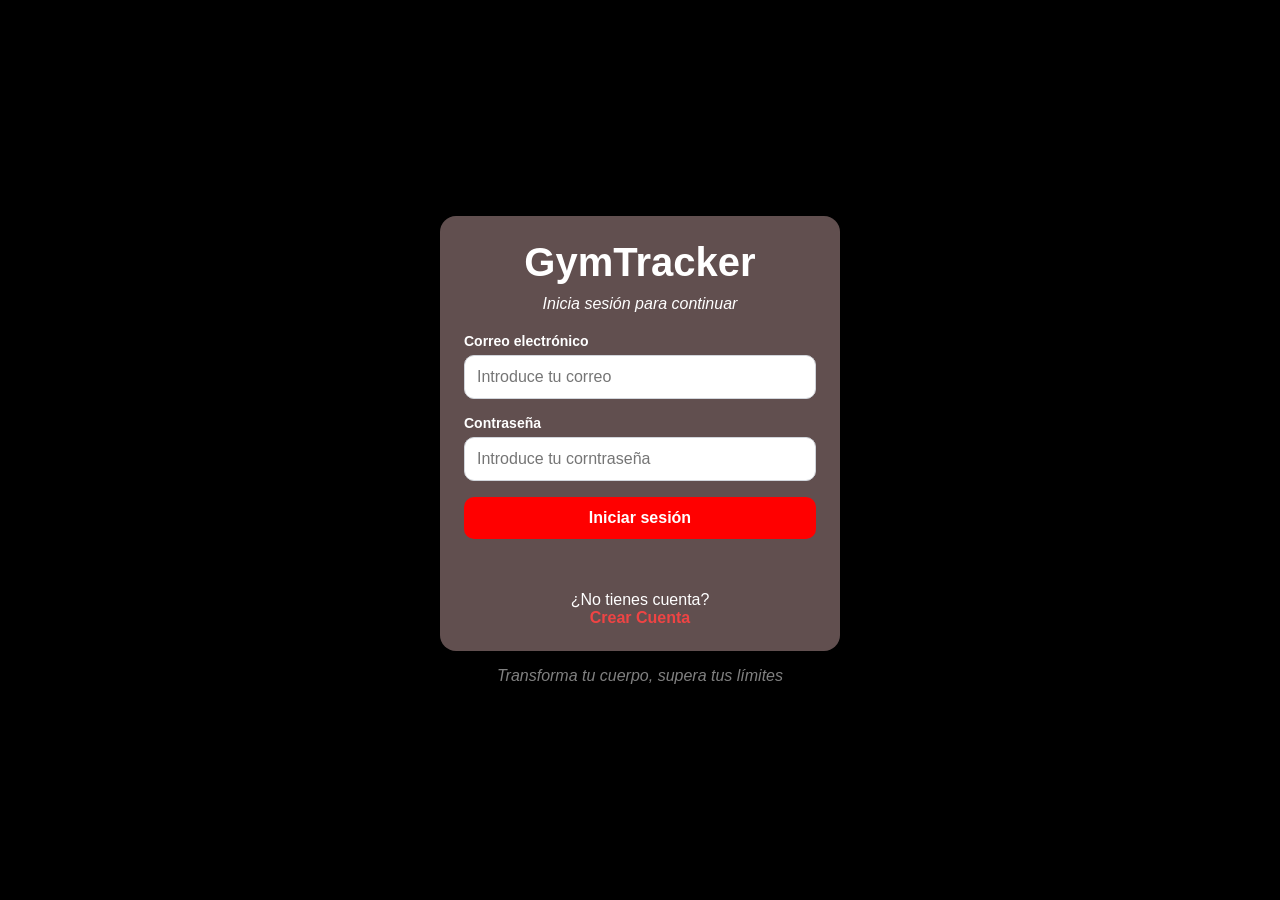
==== gymtracker-frontend/index.html @ f1a450a4 "Backend en carpeta separada" ====
<!DOCTYPE html>
<html lang="en">
<head>
    <meta charset="UTF-8">
    <meta name="viewport" content="width=device-width, initial-scale=1.0">
    <title>GymTracker - Login</title>
    <link rel="stylesheet" href="css/styles.css">
</head>
<body>
    <main class="contenedor-login">
        <section class="tarjeta-login">
            <h1>GymTracker</h1>
            <p class="subtitulo-login">Inicia sesión para continuar</p>

            <form id="formLogin">
                <div class="grupo-formulario">
                    <label for="correo"> Correo electrónico</label>
                    <input type="email" id="correo" placeholder="Introduce tu correo" required> 
                </div>

                <div class="grupo-formulario">
                    <label for="contrasena">Contraseña</label>
                    <input type="password" id="contrasena" placeholder="Introduce tu corntraseña" required>
                </div>

                <button type="submit">Iniciar sesión</button>
            </form>

            <p id="mensajeLogin" class="mensaje-login"></p>

            
            <div class="enlaces-login">
            <p>¿No tienes cuenta?</p>  
            <a class="parrafoCrear" href="register.html">Crear Cuenta</a>
            </div>
            
        </section>

        <p class="mensajeMotivador">Transforma tu cuerpo, supera tus límites</p>
    </main>

    <script type="module" src="js/pages/login.js"></script>

</body>
</html>
---- gymtracker-frontend/css/styles.css ----
/* =========================
   LOGIN - REGISTER
========================= */
*{
    box-sizing: border-box;
    margin: 0;
    padding: 0;
    font-family: Arial, sans-serif;
}

body{
    background-color: black;
    color: white;
}

.contenedor-login{
    min-height: 100vh;
    display: flex;
    flex-direction: column;
    justify-content: center;
    align-items: center;
    padding: 20px;
}

.tarjeta-login{
    width: 100%;
    max-width: 400px;
    background-color: rgb(97, 79, 79);
    border-radius: 16px;
    padding: 24px;
    box-shadow: 0 4px 16px rgb(0, 0, 0, 0.08);

}


.tarjeta-login h1{
    text-align: center;
    margin-bottom: 10px;
    font-size: 40px;
}

.subtitulo-login{
    text-align: center;
    margin-bottom: 20px;
    color: white;
    font-style: italic;
}

.grupo-formulario {
    margin-bottom: 16px;
}

.grupo-formulario label{
    display: block;
    margin-bottom: 6px;
    font-size: 14px;
    font-weight: bold;
}

.grupo-formulario input {
    width: 100%;
    padding: 12px;
    border: 1px solid #d1d5db;
    border-radius: 10px;
    font-size: 1rem;
}

button{
    width: 100%;
    padding: 12px;
    background-color: red;
    font-weight: bold;
    color: white;
    border: none;
    border-radius: 10px;
    font-size: 1rem;
    cursor: pointer;
}

button:hover{
    background-color: rgb(209, 17, 17);
}


.mensaje-login{
    min-height: 20px;
    margin-top: 16px;
    text-align: center;
    font-weight: bold;
}

.enlaces-login {
    margin-top: 16px;
    text-align: center;
}

.enlaces-login a {
    text-decoration: none;
    color: #ef4444;
    font-weight: 600;
    text-decoration: none; 
    transition: color 0.2s ease;
}


.parrafoCrear:hover {
    color: #f87171; 
}

.mensajeMotivador {
    text-align: center;
    margin-top: 16px;
    color: gray;
    font-style: italic;
}


/* =========================
   DASHBOARD
========================= */

.header-principal {
    position: fixed;
    top: 0;
    left: 0;
    width: 100%;
    background-color: black;
    border-bottom: 1px solid rgb(97, 79, 79);
    display: flex;
    justify-content: space-between;
    align-items: center;
    padding: 16px 20px;
    z-index: 1000;
}

.logo-header {
    font-size: 22px;
    font-weight: bold;
    color: white;
}

.boton-salir {
    background-color: red;
    color: white;
    border: none;
    border-radius: 10px;
    padding: 10px 16px;
    font-weight: bold;
    cursor: pointer;
    width: auto;
}

.boton-salir:hover {
    background-color: rgb(209, 17, 17);
}

.contenido-dashboard {
    min-height: 100vh;
    padding: 90px 20px 100px;
    display: flex;
    flex-direction: column;
    gap: 18px;
}

.tarjeta-dashboard {
    width: 100%;
    background-color: rgb(97, 79, 79);
    border-radius: 16px;
    padding: 20px;
    box-shadow: 0 4px 16px rgba(0, 0, 0, 0.08);
}

.tarjeta-dashboard h1,
.tarjeta-dashboard h2 {
    margin-bottom: 10px;
    color: white;
}

.tarjeta-dashboard p {
    color: #d1d5db;
    line-height: 1.4;
}

.tarjeta-accion {
    text-align: center;
}

.boton-principal {
    width: 100%;
    padding: 14px;
    background-color: red;
    color: white;
    border: none;
    border-radius: 12px;
    font-size: 1rem;
    font-weight: bold;
    cursor: pointer;
    margin-top: 12px;
}

.boton-principal:hover {
    background-color: rgb(209, 17, 17);
}

.grid-secciones {
    display: grid;
    grid-template-columns: 1fr 1fr;
    gap: 14px;
    margin-top: 14px;
}

.tarjeta-seccion {
    background-color: black;
    border: 1px solid #444;
    border-radius: 14px;
    padding: 18px 12px;
    text-decoration: none;
    color: white;
    display: flex;
    flex-direction: column;
    align-items: center;
    justify-content: center;
    gap: 10px;
    min-height: 130px;
    transition: transform 0.2s ease, border-color 0.2s ease;
}

.tarjeta-seccion:hover {
    transform: translateY(-2px);
    border-color: red;
}

.icono-seccion {
    width: 42px;
    height: 42px;
    object-fit: contain;
}

.texto-seccion {
    font-weight: bold;
    text-align: center;
    color: white;
    font-size: 0.95rem;
}

.tarjeta-admin {
    border: 1px solid red;
}

.boton-admin {
    display: inline-flex;
    align-items: center;
    gap: 10px;
    margin-top: 10px;
    text-decoration: none;
    background-color: red;
    color: white;
    padding: 12px 16px;
    border-radius: 12px;
    font-weight: bold;
}

.boton-admin:hover {
    background-color: rgb(209, 17, 17);
}

.icono-boton-admin {
    width: 22px;
    height: 22px;
    object-fit: contain;
}

.oculto {
    display: none;
}

/* =========================
   NAVEGACIÓN INFERIOR
========================= */

.icono-nav {
    width: 24px;
    height: 24px;
    object-fit: contain;
}

.icono-nav:hover {
    transform: translateY(-2px);
}

.nav-inferior {
    position: fixed;
    bottom: 0;
    left: 0;
    width: 100%;
    background-color: black;
    border-top: 1px solid rgb(97, 79, 79);
    display: flex;
    justify-content: space-around; 
    align-items: center;
    padding: 10px 0;
    z-index: 1000;
}

.item-nav {
    flex: 1;
    text-decoration: none;
    color: #d1d5db;
    display: flex;
    flex-direction: column;
    align-items: center;
    justify-content: center;
    font-size: 0.85rem;
    gap: 4px;
    position: relative;

}

.item-nav span {
    font-size: 0.75rem;
    
}

.item-nav.activo {
    color: red;
    font-weight: bold;
}

.item-nav:not(:last-child)::after {
    content: "";
    position: absolute;
    right: 0;
    top: 20%;
    width: 1px;
    height: 60%;
    background-color: rgb(97, 79, 79);
}
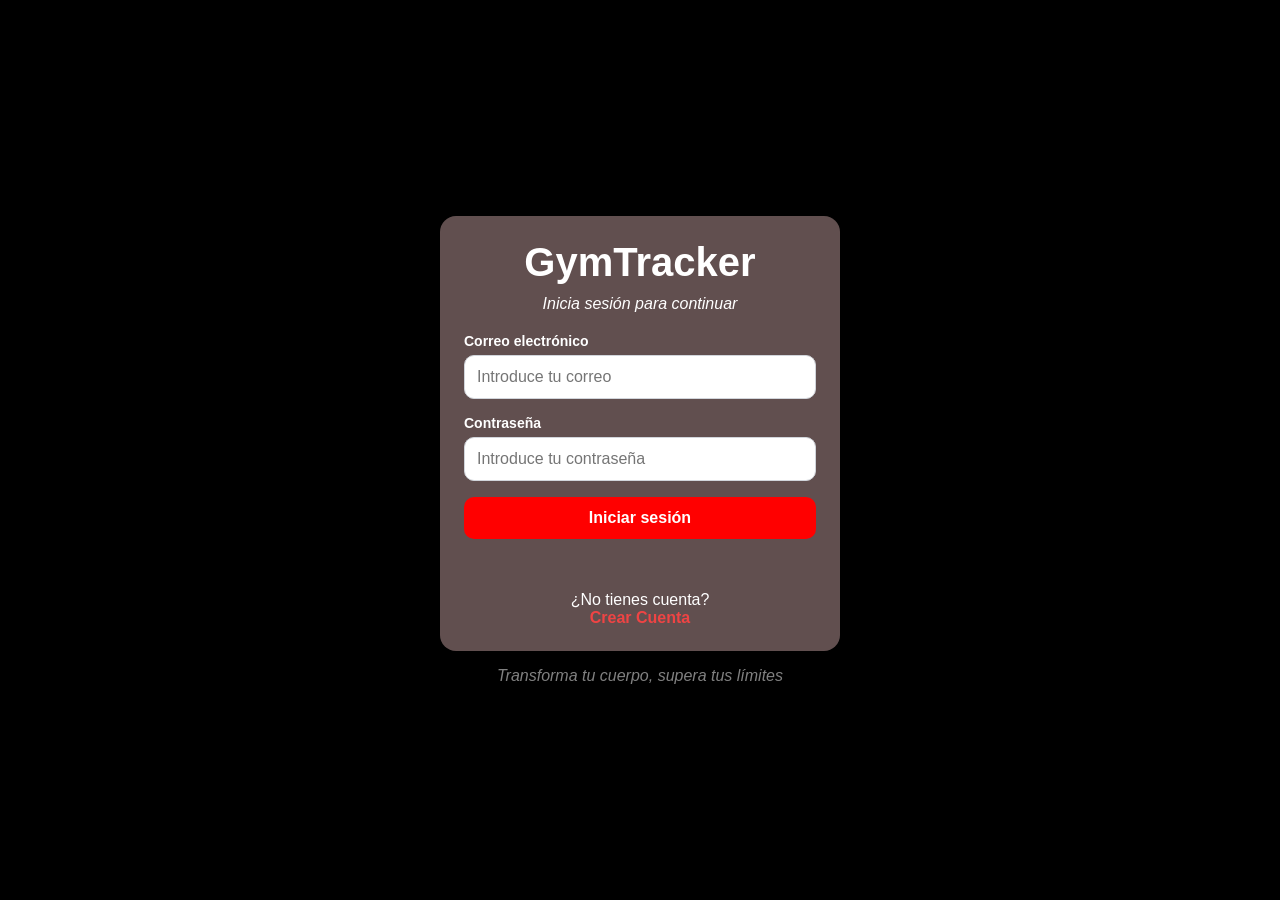
==== commit b4bfc843: "Crear entrenamiento - Ventana Modal" ====
--- a/gymtracker-frontend/index.html
+++ b/gymtracker-frontend/index.html
@@ -1,5 +1,5 @@
 <!DOCTYPE html>
-<html lang="en">
+<html lang="es">
 <head>
     <meta charset="UTF-8">
     <meta name="viewport" content="width=device-width, initial-scale=1.0">
@@ -14,32 +14,29 @@
 
             <form id="formLogin">
                 <div class="grupo-formulario">
-                    <label for="correo"> Correo electrónico</label>
+                    <label for="correo">Correo electrónico</label>
                     <input type="email" id="correo" placeholder="Introduce tu correo" required> 
                 </div>
 
                 <div class="grupo-formulario">
                     <label for="contrasena">Contraseña</label>
-                    <input type="password" id="contrasena" placeholder="Introduce tu corntraseña" required>
+                    <input type="password" id="contrasena" placeholder="Introduce tu contraseña" required>
                 </div>
 
-                <button type="submit">Iniciar sesión</button>
+                <button type="submit" class="boton-formulario">Iniciar sesión</button>
             </form>
 
             <p id="mensajeLogin" class="mensaje-login"></p>
 
-            
             <div class="enlaces-login">
-            <p>¿No tienes cuenta?</p>  
-            <a class="parrafoCrear" href="register.html">Crear Cuenta</a>
+                <p>¿No tienes cuenta?</p>  
+                <a class="parrafoCrear" href="register.html">Crear Cuenta</a>
             </div>
-            
         </section>
 
         <p class="mensajeMotivador">Transforma tu cuerpo, supera tus límites</p>
     </main>
 
     <script type="module" src="js/pages/login.js"></script>
-
 </body>
 </html>
--- a/gymtracker-frontend/css/styles.css
+++ b/gymtracker-frontend/css/styles.css
@@ -1,5 +1,5 @@
 /* =========================
-   LOGIN - REGISTER
+   RESET Y GLOBALES
 ========================= */
 *{
     box-sizing: border-box;
@@ -13,6 +13,10 @@
     color: white;
 }
 
+/* =========================
+   LOGIN - REGISTER
+========================= */
+
 .contenedor-login{
     min-height: 100vh;
     display: flex;
@@ -29,9 +33,7 @@
     border-radius: 16px;
     padding: 24px;
     box-shadow: 0 4px 16px rgb(0, 0, 0, 0.08);
-
-}
-
+}
 
 .tarjeta-login h1{
     text-align: center;
@@ -65,7 +67,8 @@
     font-size: 1rem;
 }
 
-button{
+/* BOTÓN DE FORMULARIO (Login/Registro) */
+.boton-formulario {
     width: 100%;
     padding: 12px;
     background-color: red;
@@ -77,10 +80,9 @@
     cursor: pointer;
 }
 
-button:hover{
+.boton-formulario:hover{
     background-color: rgb(209, 17, 17);
 }
-
 
 .mensaje-login{
     min-height: 20px;
@@ -98,10 +100,8 @@
     text-decoration: none;
     color: #ef4444;
     font-weight: 600;
-    text-decoration: none; 
     transition: color 0.2s ease;
 }
-
 
 .parrafoCrear:hover {
     color: #f87171; 
@@ -113,7 +113,6 @@
     color: gray;
     font-style: italic;
 }
-
 
 /* =========================
    DASHBOARD
@@ -271,7 +270,7 @@
 }
 
 .oculto {
-    display: none;
+    display: none !important;
 }
 
 /* =========================
@@ -313,12 +312,10 @@
     font-size: 0.85rem;
     gap: 4px;
     position: relative;
-
 }
 
 .item-nav span {
     font-size: 0.75rem;
-    
 }
 
 .item-nav.activo {
@@ -334,4 +331,97 @@
     width: 1px;
     height: 60%;
     background-color: rgb(97, 79, 79);
+}
+
+/* =========================
+   ENTRENAMIENTO
+========================= */
+.tarjeta-ejercicio {
+    background-color: black;
+    border: 1px solid #444;
+    border-radius: 14px;
+    padding: 16px;
+    margin-top: 12px;
+}
+
+.tarjeta-ejercicio h3{
+    color: white;
+    margin-bottom: 8px;
+}
+
+.tarjeta-ejercicio p {
+    color: #d1d5db;
+    margin-bottom: 6px;
+}
+
+/* =========================
+   MODAL
+========================= */
+
+.modal {
+    position: fixed;
+    top: 0;
+    left: 0;
+    width: 100%;
+    height: 100%;
+    background-color: rgba(0, 0, 0, 0.7);
+    display: flex;
+    justify-content: center;
+    align-items: center;
+    z-index: 2000;
+}
+
+.modal-contenido {
+    background-color: rgb(97, 79, 79);
+    padding: 20px;
+    border-radius: 16px;
+    width: 90%;
+    max-width: 400px;
+    text-align: center;
+}
+
+.modal-contenido h2 {
+    margin-bottom: 12px;
+    color: white;
+}
+
+.modal-contenido input {
+    width: 100%;
+    padding: 12px;
+    border-radius: 10px;
+    border: none;
+    margin-bottom: 12px;
+    font-size: 1rem;
+}
+
+.modal-botones {
+    display: flex;
+    gap: 10px;
+}
+
+.boton-modal {
+    flex: 1;
+    padding: 12px 20px;
+    color: white;
+    border: none;
+    border-radius: 10px;
+    font-size: 1rem;
+    font-weight: bold;
+    cursor: pointer;
+}
+
+.boton-modal-cancelar {
+    background-color: gray;
+}
+
+.boton-modal-cancelar:hover {
+    background-color: #666;
+}
+
+.boton-modal-crear {
+    background-color: red;
+}
+
+.boton-modal-crear:hover {
+    background-color: rgb(209, 17, 17);
 }
